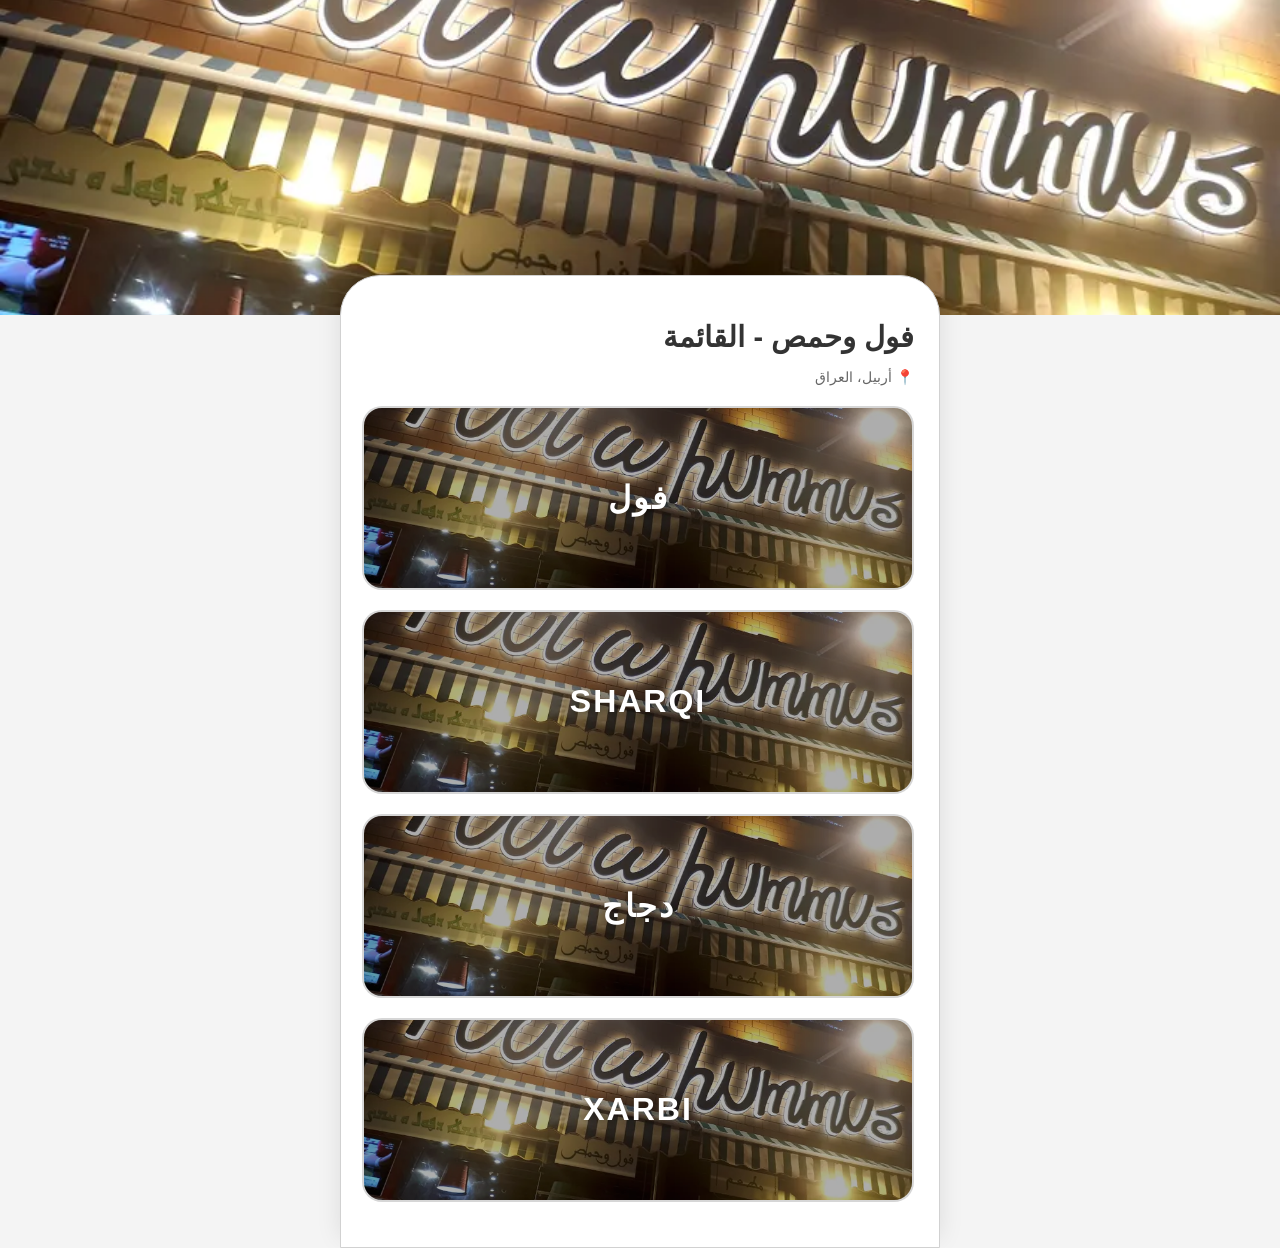
==== diffr.rest/fuul.html @ 0426ea6d "Add files via upload" ====
<!DOCTYPE html>
<html lang="en">

<head>
    <meta charset="UTF-8">
    <meta name="viewport" content="width=device-width, initial-scale=1.0">
    <link rel="stylesheet" href="diffr.css">
    <title>Fuul Hummus Menu</title>

    <style>
        /* This prevents the "flash" of original text */
        .loading-lang [data-key] {
            visibility: hidden;
        }
    </style>

    <script>
        // 1. Move translations to the top
        const translations = {
            ar: {
                title: "فول وحمص - القائمة",
                address: "📍 أربيل، العراق",
                fuul: "فول",
                chicken: "دجاج",
                  sharqi: "SHARQI",
                xarbi: "XARBI"
            },
            eng: {
                title: "Fuul & Hummus - Menu",
                address: "📍 Erbil, Iraq",
                fuul: "FUUL",
                chicken: "CHICKEN",
                sharqi: "SHARQI",
                xarbi: "XARBI"
            },
            kurdi: {
                title: "فول و حومس - لیست",
                address: "📍 هەولێر، عێراق",
                fuul: "فول",
                chicken: "مريشک",
                  sharqi: "SHARQI",
                xarbi: "XARBI",
                  sharqi: "SHARQI",
                xarbi: "XARBI"
            }
        };

        // 2. This function runs IMMEDIATELY before the body even appears
        function applyLanguage() {
            const lang = localStorage.getItem('userLanguage') || 'ar';

            // Set Direction immediately
            document.documentElement.dir = (lang === 'ar' || lang === 'kurdi') ? 'rtl' : 'ltr';

            // Add a class to hide elements until we translate them
            document.documentElement.classList.add('loading-lang');

            // Wait for the elements to exist in the DOM
            document.addEventListener("DOMContentLoaded", function () {
                const elements = document.querySelectorAll('[data-key]');
                elements.forEach(el => {
                    const key = el.getAttribute('data-key');
                    if (translations[lang] && translations[lang][key]) {
                        el.innerText = translations[lang][key];
                    }
                });
                // Reveal everything now that it's translated
                document.documentElement.classList.remove('loading-lang');
            });
        }

        applyLanguage();
    </script>
</head>

<body>
    <img src="../images/foul-w-hummus.webp" alt="WW Logo" class="image">
    <a href="../Menu/Fmenu.html">
        <div class="menu-wrapper">
            <div class="menu-card">
                <!-- Notice we keep the keys, but the JS handles the rest -->
                <h1 class="menu-title" data-key="title"></h1>
                <p class="address" data-key="address"></p>

                <div class="menu-item">
                    <img src="../images/foul-w-hummus.webp" alt="Fuul" class="item-img">
                    <div class="item-overlay">
                        <h2 data-key="fuul"></h2>
                    </div>
                </div>

                <div class="menu-item">
                    <img src="../images/foul-w-hummus.webp" alt="Chicken" class="item-img">
                    <div class="item-overlay">
                        <h2 data-key="sharqi"></h2>
                    </div>
                </div>

                <div class="menu-item">
                    <img src="../images/foul-w-hummus.webp" alt="Chicken" class="item-img">
                    <div class="item-overlay">
                        <h2 data-key="chicken"></h2>
                    </div>
                </div>

                <div class="menu-item">
                    <img src="../images/foul-w-hummus.webp" alt="Chicken" class="item-img">
                    <div class="item-overlay">
                        <h2 data-key="xarbi"></h2>
                    </div>
                </div>

            </div>
        </div>
    </a>
</body>

</html>
---- diffr.rest/diffr.css ----
/* 1. Basic Setup */
body {
    margin: 0;
    padding: 0;
    background-color: #f4f4f4; /* Fallback */
    font-family: 'Segoe UI', Tahoma, Geneva, Verdana, sans-serif;
}

/* 2. The Header Image (Logo/Banner) */
.image {
    width: 100%;
    height: 35vh; /* Takes up top 35% of screen */
    object-fit: cover;
    display: block;
    z-index: -1; /* Puts it behind everything else */
}

/* 3. The Centered Card Wrapper */
.menu-wrapper {
    display: flex;
    justify-content: center;
    width: 100%;
    /* Pulls the card UP over the image slightly */
    margin-top: -40px; 
}

.menu-card {
 background-color: white;
    width: 600px;
  
    
    /* ADD THIS LINE RIGHT HERE */
    border: 1px solid #d1d1d1; 
    
    border-radius: 40px 40px 0 0; 
    padding: 25px;
    box-shadow: 0px -10px 25px rgba(0,0,0,0.1);
    min-height: 100vh;
    box-sizing: border-box;
}

/* 4. Text Styling */
.menu-title {
    font-size: 1.8rem;
    margin-bottom: 5px;
    color: #333;
}

.address {
    color: #666;
    font-size: 0.9rem;
    margin-bottom: 20px;
}


.pill-btn {
    border: 1px solid #333;
    background: white;
    border-radius: 50px;
    padding: 10px 22px;
    font-weight: 600;
    cursor: pointer;
    white-space: nowrap;
    transition: 0.3s;
}

.pill-btn.active {
    background: #333;
    color: white;
}

/* 6. Large Menu Item Cards */
.menu-item {
    position: relative;
    width: 100%;
    height: 180px;
    margin-bottom: 20px;
    border-radius: 20px;
    overflow: hidden;
    background-color: #eee; /* Fallback for missing images */
   border: 2px solid rgba(0,0,0,0.1);
   z-index: 1;
}

.menu-item img {
    width: 100%;
    height: 100%;
    object-fit: cover;
}

.item-overlay {
    position: absolute;
    bottom: 0; 
    left: 0;
    width: 100%; 
    height: 100%;
    background: rgba(5, 5, 5, 0.327); /* Transparent dark layer */
    display: flex;
    justify-content: center;
    align-items: center;
}

.item-overlay h2 {
    color: white;
    font-size: 2rem;
    letter-spacing: 2px;
    text-shadow: 2px 2px 8px rgba(0,0,0,0.5);
    margin: 0;
}


/* Add this to your CSS */
.lang-switch-container {
    position: absolute;
    top: 15px;
    right: 15px;
    z-index: 10;
    display: flex;
    gap: 10px;
}

.lang-switch-container button {
    background: rgba(255, 255, 255, 0.8);
    border: 1px solid #333;
    padding: 5px 12px;
    border-radius: 20px;
    cursor: pointer;
    font-weight: bold;
    transition: 0.3s;
}

.lang-switch-container button:hover {
    background: #333;
    color: white;
}

a{
text-decoration: none;

}


.item-price{
position: relative;
display: flex;
text-align: end;
color: green;
justify-content: space-between;
top: -20px;
}
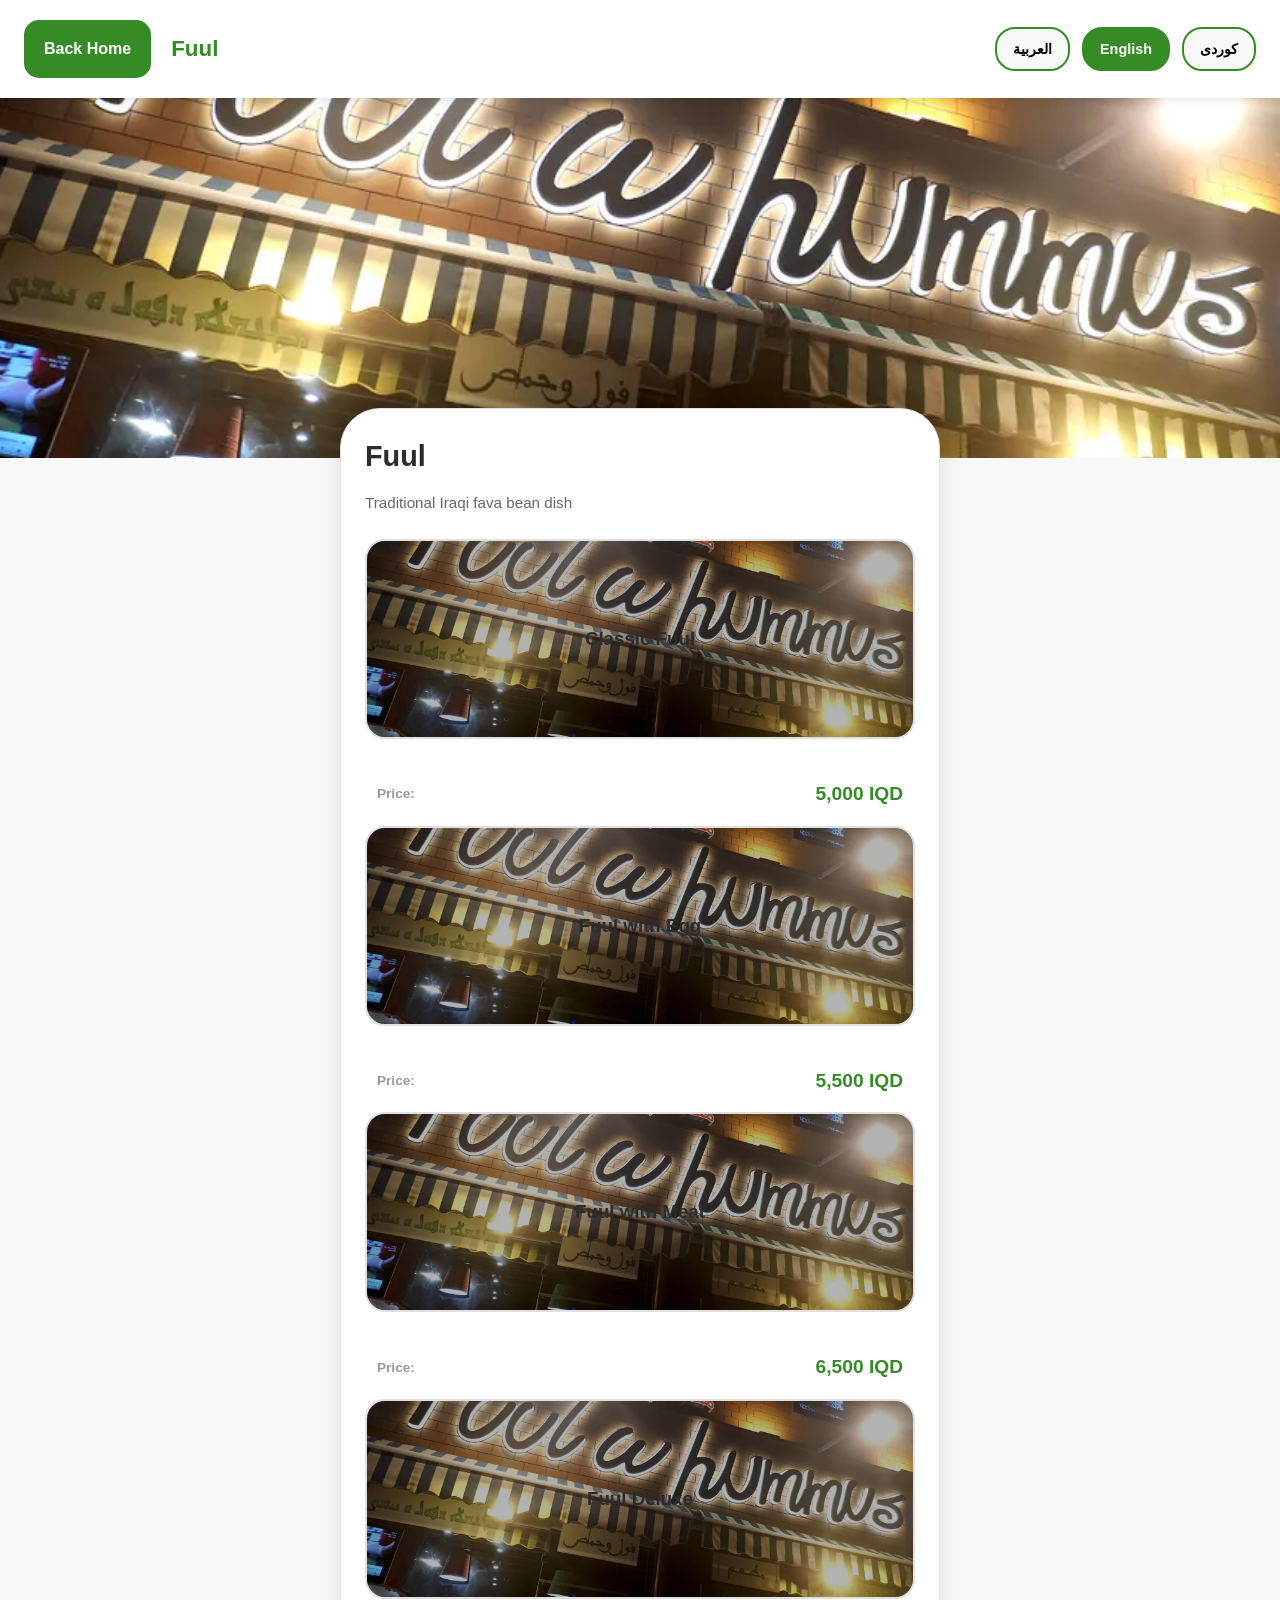
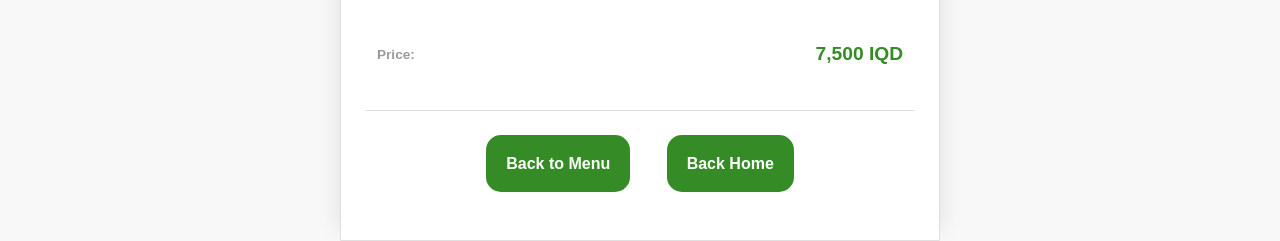
==== commit f47ec8e8: "Add files via upload" ====
--- a/diffr.rest/fuul.html
+++ b/diffr.rest/fuul.html
@@ -1,118 +1,167 @@
-<!DOCTYPE html>
-<html lang="en">
-
-<head>
-    <meta charset="UTF-8">
-    <meta name="viewport" content="width=device-width, initial-scale=1.0">
-    <link rel="stylesheet" href="diffr.css">
-    <title>Fuul Hummus Menu</title>
-
-    <style>
-        /* This prevents the "flash" of original text */
-        .loading-lang [data-key] {
-            visibility: hidden;
-        }
-    </style>
-
-    <script>
-        // 1. Move translations to the top
-        const translations = {
-            ar: {
-                title: "فول وحمص - القائمة",
-                address: "📍 أربيل، العراق",
-                fuul: "فول",
-                chicken: "دجاج",
-                  sharqi: "SHARQI",
-                xarbi: "XARBI"
-            },
-            eng: {
-                title: "Fuul & Hummus - Menu",
-                address: "📍 Erbil, Iraq",
-                fuul: "FUUL",
-                chicken: "CHICKEN",
-                sharqi: "SHARQI",
-                xarbi: "XARBI"
-            },
-            kurdi: {
-                title: "فول و حومس - لیست",
-                address: "📍 هەولێر، عێراق",
-                fuul: "فول",
-                chicken: "مريشک",
-                  sharqi: "SHARQI",
-                xarbi: "XARBI",
-                  sharqi: "SHARQI",
-                xarbi: "XARBI"
-            }
-        };
-
-        // 2. This function runs IMMEDIATELY before the body even appears
-        function applyLanguage() {
-            const lang = localStorage.getItem('userLanguage') || 'ar';
-
-            // Set Direction immediately
-            document.documentElement.dir = (lang === 'ar' || lang === 'kurdi') ? 'rtl' : 'ltr';
-
-            // Add a class to hide elements until we translate them
-            document.documentElement.classList.add('loading-lang');
-
-            // Wait for the elements to exist in the DOM
-            document.addEventListener("DOMContentLoaded", function () {
-                const elements = document.querySelectorAll('[data-key]');
-                elements.forEach(el => {
-                    const key = el.getAttribute('data-key');
-                    if (translations[lang] && translations[lang][key]) {
-                        el.innerText = translations[lang][key];
-                    }
-                });
-                // Reveal everything now that it's translated
-                document.documentElement.classList.remove('loading-lang');
-            });
-        }
-
-        applyLanguage();
-    </script>
-</head>
-
-<body>
-    <img src="../images/foul-w-hummus.webp" alt="WW Logo" class="image">
-    <a href="../Menu/Fmenu.html">
-        <div class="menu-wrapper">
-            <div class="menu-card">
-                <!-- Notice we keep the keys, but the JS handles the rest -->
-                <h1 class="menu-title" data-key="title"></h1>
-                <p class="address" data-key="address"></p>
-
-                <div class="menu-item">
-                    <img src="../images/foul-w-hummus.webp" alt="Fuul" class="item-img">
-                    <div class="item-overlay">
-                        <h2 data-key="fuul"></h2>
-                    </div>
-                </div>
-
-                <div class="menu-item">
-                    <img src="../images/foul-w-hummus.webp" alt="Chicken" class="item-img">
-                    <div class="item-overlay">
-                        <h2 data-key="sharqi"></h2>
-                    </div>
-                </div>
-
-                <div class="menu-item">
-                    <img src="../images/foul-w-hummus.webp" alt="Chicken" class="item-img">
-                    <div class="item-overlay">
-                        <h2 data-key="chicken"></h2>
-                    </div>
-                </div>
-
-                <div class="menu-item">
-                    <img src="../images/foul-w-hummus.webp" alt="Chicken" class="item-img">
-                    <div class="item-overlay">
-                        <h2 data-key="xarbi"></h2>
-                    </div>
-                </div>
-
-            </div>
-        </div>
-    </a>
-</body>
-
-</html>+<!DOCTYPE html>
+<html lang="en" dir="ltr">
+<head>
+    <meta charset="UTF-8">
+    <meta name="viewport" content="width=device-width, initial-scale=1.0">
+    <meta name="description" content="Fuul - Traditional Dish Menu">
+    <title>Fuul Menu</title>
+    <link rel="stylesheet" href="../style.css">
+</head>
+<body>
+    <!-- Header -->
+    <header class="site-header">
+        <a href="../index.html" class="nav-link" data-key="back-home">Back Home</a>
+        <h1 class="header-title" data-key="dish-name">Fuul</h1>
+        <div class="language-switch">
+            <button class="language-switch-button" data-lang="ar">العربية</button>
+            <button class="language-switch-button active" data-lang="eng">English</button>
+            <button class="language-switch-button" data-lang="kurdi">کوردی</button>
+        </div>
+    </header>
+
+    <!-- Main Content -->
+    <main>
+        <!-- Banner Image -->
+        <img src="../images/foul-w-hummus.webp" alt="Fuul Dish" class="menu-banner">
+
+        <!-- Menu Card -->
+        <div class="menu-wrapper">
+            <div class="menu-card">
+                <h2 class="menu-title" data-key="dish-name">Fuul</h2>
+                <p class="menu-address" data-key="dish-description">Traditional Iraqi fava bean dish</p>
+
+                <!-- Preparation 1 -->
+                <div class="menu-item">
+                    <img src="../images/foul-w-hummus.webp" alt="Fuul Classic" class="item-img">
+                    <div class="item-overlay">
+                        <h3 data-key="prep-classic">Classic Fuul</h3>
+                    </div>
+                </div>
+                <div class="item-price">
+                    <span class="item-price-label" data-key="price-label">Price:</span>
+                    <span class="item-price-value">5,000 IQD</span>
+                </div>
+
+                <!-- Preparation 2 -->
+                <div class="menu-item">
+                    <img src="../images/foul-w-hummus.webp" alt="Fuul with Egg" class="item-img">
+                    <div class="item-overlay">
+                        <h3 data-key="prep-egg">Fuul with Egg</h3>
+                    </div>
+                </div>
+                <div class="item-price">
+                    <span class="item-price-label" data-key="price-label">Price:</span>
+                    <span class="item-price-value">5,500 IQD</span>
+                </div>
+
+                <!-- Preparation 3 -->
+                <div class="menu-item">
+                    <img src="../images/foul-w-hummus.webp" alt="Fuul with Meat" class="item-img">
+                    <div class="item-overlay">
+                        <h3 data-key="prep-meat">Fuul with Meat</h3>
+                    </div>
+                </div>
+                <div class="item-price">
+                    <span class="item-price-label" data-key="price-label">Price:</span>
+                    <span class="item-price-value">6,500 IQD</span>
+                </div>
+
+                <!-- Preparation 4 -->
+                <div class="menu-item">
+                    <img src="../images/foul-w-hummus.webp" alt="Fuul Deluxe" class="item-img">
+                    <div class="item-overlay">
+                        <h3 data-key="prep-deluxe">Fuul Deluxe</h3>
+                    </div>
+                </div>
+                <div class="item-price">
+                    <span class="item-price-label" data-key="price-label">Price:</span>
+                    <span class="item-price-value">7,500 IQD</span>
+                </div>
+
+                <!-- Navigation -->
+                <div class="nav-container">
+                    <a href="../lang/eng.html" class="nav-link" data-key="back-menu">Back to Menu</a>
+                    <a href="../index.html" class="nav-link" data-key="back-home">Home</a>
+                </div>
+            </div>
+        </div>
+    </main>
+
+    <script>
+        // Translations
+        const translations = {
+            ar: {
+                'back-home': 'العودة للرئيسية',
+                'back-menu': 'العودة للقائمة',
+                'dish-name': 'فول',
+                'dish-description': 'طبق عراقي تقليدي من الفول',
+                'prep-classic': 'فول كلاسيكي',
+                'prep-egg': 'فول مع بيض',
+                'prep-meat': 'فول مع لحم',
+                'prep-deluxe': 'فول ديلوكس',
+                'price-label': 'السعر:'
+            },
+            eng: {
+                'back-home': 'Back Home',
+                'back-menu': 'Back to Menu',
+                'dish-name': 'Fuul',
+                'dish-description': 'Traditional Iraqi fava bean dish',
+                'prep-classic': 'Classic Fuul',
+                'prep-egg': 'Fuul with Egg',
+                'prep-meat': 'Fuul with Meat',
+                'prep-deluxe': 'Fuul Deluxe',
+                'price-label': 'Price:'
+            },
+            kurdi: {
+                'back-home': 'بگەڕێ بۆ ماڵەوە',
+                'back-menu': 'بگەڕێ بۆ لیست',
+                'dish-name': 'فول',
+                'dish-description': 'پێغەی عێراقی ڕێز',
+                'prep-classic': 'فول کلاسیکی',
+                'prep-egg': 'فول بە خۆرۆکی',
+                'prep-meat': 'فول بە گۆشت',
+                'prep-deluxe': 'فول دیلوکس',
+                'price-label': 'نرخ:'
+            }
+        };
+
+        // Apply Language
+        function applyLanguage(lang) {
+            const isRTL = (lang === 'ar' || lang === 'kurdi');
+            document.documentElement.dir = isRTL ? 'rtl' : 'ltr';
+            document.documentElement.lang = lang;
+
+            document.querySelectorAll('[data-key]').forEach(el => {
+                const key = el.getAttribute('data-key');
+                if (translations[lang] && translations[lang][key]) {
+                    el.innerText = translations[lang][key];
+                }
+            });
+
+            localStorage.setItem('userLanguage', lang);
+        }
+
+        // Initialize Language
+        const savedLang = localStorage.getItem('userLanguage') || 'eng';
+        applyLanguage(savedLang);
+
+        // Language Switch Buttons
+        document.querySelectorAll('.language-switch-button').forEach(button => {
+            button.addEventListener('click', function() {
+                const lang = this.getAttribute('data-lang');
+                
+                document.querySelectorAll('.language-switch-button').forEach(btn => {
+                    btn.classList.remove('active');
+                });
+                this.classList.add('active');
+
+                applyLanguage(lang);
+            });
+
+            if (button.getAttribute('data-lang') === savedLang) {
+                button.classList.add('active');
+            }
+        });
+    </script>
+</body>
+</html>
--- a/style.css
+++ b/style.css
@@ -0,0 +1,524 @@
+/* ============================================
+   FUUL & HUMMUS - UNIFIED STYLESHEET
+   Modern Restaurant Menu Site
+   ============================================ */
+
+/* 1. RESET & BASE STYLES */
+* {
+    margin: 0;
+    padding: 0;
+    box-sizing: border-box;
+}
+
+html {
+    scroll-behavior: smooth;
+}
+
+body {
+    font-family: 'Segoe UI', Tahoma, Geneva, Verdana, sans-serif;
+    color: #2C2C2C;
+    background-color: #F8F8F8;
+    overflow-x: hidden;
+    line-height: 1.6;
+}
+
+a {
+    text-decoration: none;
+    color: inherit;
+}
+
+button {
+    border: none;
+    cursor: pointer;
+    font-family: inherit;
+}
+
+img {
+    max-width: 100%;
+    height: auto;
+    display: block;
+}
+
+/* 2. COLOR VARIABLES & UTILITIES */
+:root {
+    --color-primary: #358C27;
+    --color-accent: #E71212;
+    --color-neon: #4FEE15;
+    --color-dark: #2C2C2C;
+    --color-light: #FFFFFF;
+    --color-bg: #F8F8F8;
+    --color-border: #E0E0E0;
+    --color-overlay: rgba(0, 0, 0, 0.3);
+    --spacing-xs: 8px;
+    --spacing-sm: 12px;
+    --spacing-md: 16px;
+    --spacing-lg: 20px;
+    --spacing-xl: 24px;
+    --spacing-xxl: 32px;
+}
+
+/* 3. LANDING PAGE STYLES */
+
+/* Background Image */
+.page-background {
+    position: fixed;
+    width: 100%;
+    height: 100%;
+    object-fit: cover;
+    z-index: -1;
+    top: 0;
+    left: 0;
+}
+
+/* Landing Page Container */
+.landing-container {
+    display: flex;
+    flex-direction: column;
+    align-items: center;
+    justify-content: center;
+    min-height: 100vh;
+    padding: var(--spacing-lg);
+    gap: var(--spacing-xxl);
+}
+
+/* Logo */
+.site-logo {
+    position: fixed;
+    top: var(--spacing-lg);
+    left: var(--spacing-lg);
+    width: 100px;
+    height: 100px;
+    border-radius: 50%;
+    object-fit: cover;
+    border: 3px solid rgba(255, 255, 255, 0.3);
+    z-index: 20;
+    box-shadow: 0 4px 15px rgba(0, 0, 0, 0.2);
+}
+
+/* Page Title */
+.page-title {
+    color: var(--color-light);
+    font-size: clamp(1.8rem, 5vw, 3rem);
+    text-align: center;
+    padding: var(--spacing-lg) var(--spacing-xl);
+    background: rgba(255, 255, 255, 0.1);
+    border: 1px solid rgba(255, 255, 255, 0.2);
+    border-radius: 20px;
+    backdrop-filter: blur(10px);
+    min-width: 300px;
+    min-height: 80px;
+    display: flex;
+    align-items: center;
+    justify-content: center;
+    z-index: 10;
+}
+
+/* Language Button Container */
+.language-button-group {
+    display: flex;
+    flex-direction: column;
+    align-items: center;
+    gap: var(--spacing-lg);
+    width: 100%;
+}
+
+.language-selector-button {
+    width: 100%;
+    max-width: 450px;
+    min-width: 280px;
+    height: 80px;
+    background-color: rgba(53, 140, 39, 0.8);
+    color: var(--color-light);
+    border: 3px solid rgba(231, 18, 18, 0.8);
+    border-radius: 15px;
+    font-size: clamp(1.2rem, 2vw, 1.8rem);
+    font-weight: bold;
+    display: flex;
+    justify-content: center;
+    align-items: center;
+    transition: transform 0.2s ease;
+}
+
+.language-selector-button:hover {
+    transform: scale(1.05);
+}
+
+/* Map Container */
+.map-container {
+    width: 100%;
+    max-width: 500px;
+    aspect-ratio: 16 / 9;
+    border-radius: 20px;
+    border: 2px solid rgba(79, 238, 21, 0.5);
+    overflow: hidden;
+    z-index: 10;
+    animation: neon-pulse 2s infinite alternate;
+}
+
+.map-container iframe {
+    width: 100%;
+    height: 100%;
+    border: none;
+}
+
+/* 4. HEADER STYLES */
+.site-header {
+    display: flex;
+    justify-content: space-between;
+    align-items: center;
+    padding: var(--spacing-lg) var(--spacing-xl);
+    background-color: var(--color-light);
+    box-shadow: 0 2px 8px rgba(0, 0, 0, 0.1);
+    position: sticky;
+    top: 0;
+    z-index: 15;
+}
+
+.header-logo {
+    width: 50px;
+    height: 50px;
+    border-radius: 50%;
+    object-fit: cover;
+    border: 2px solid var(--color-primary);
+}
+
+.header-title {
+    font-size: 1.4rem;
+    font-weight: bold;
+    color: var(--color-primary);
+    flex: 1;
+    margin-left: var(--spacing-lg);
+}
+
+.language-switch {
+    display: flex;
+    gap: var(--spacing-sm);
+}
+
+.language-switch-button {
+    padding: var(--spacing-sm) var(--spacing-md);
+    background-color: var(--color-bg);
+    border: 2px solid var(--color-primary);
+    border-radius: 20px;
+    font-weight: bold;
+    font-size: 0.9rem;
+    transition: 0.3s ease;
+}
+
+.language-switch-button.active {
+    background-color: var(--color-primary);
+    color: var(--color-light);
+}
+
+.language-switch-button:hover {
+    background-color: var(--color-primary);
+    color: var(--color-light);
+}
+
+/* 5. MENU PAGE STYLES */
+
+/* Banner Image */
+.menu-banner {
+    width: 100%;
+    height: 40vh;
+    object-fit: cover;
+    display: block;
+}
+
+/* Menu Wrapper */
+.menu-wrapper {
+    display: flex;
+    justify-content: center;
+    width: 100%;
+    margin-top: -50px;
+    padding: 0 var(--spacing-md);
+}
+
+/* Menu Card */
+.menu-card {
+    background-color: var(--color-light);
+    width: 100%;
+    max-width: 600px;
+    border: 1px solid var(--color-border);
+    border-radius: 40px 40px 0 0;
+    padding: var(--spacing-xl);
+    box-shadow: 0 -10px 25px rgba(0, 0, 0, 0.1);
+    min-height: 100vh;
+}
+
+/* Menu Title */
+.menu-title {
+    font-size: 1.8rem;
+    font-weight: bold;
+    margin-bottom: var(--spacing-sm);
+    color: var(--color-dark);
+}
+
+/* Address */
+.menu-address {
+    color: #666;
+    font-size: 0.95rem;
+    margin-bottom: var(--spacing-xl);
+}
+
+/* Menu Item */
+.menu-item {
+    position: relative;
+    width: 100%;
+    height: 200px;
+    margin-bottom: var(--spacing-xl);
+    border-radius: 20px;
+    overflow: hidden;
+    background-color: #EEE;
+    border: 2px solid var(--color-border);
+    transition: transform 0.3s ease, box-shadow 0.3s ease;
+}
+
+.menu-item:hover {
+    transform: translateY(-5px);
+    box-shadow: 0 8px 20px rgba(0, 0, 0, 0.15);
+}
+
+.menu-item img {
+    width: 100%;
+    height: 100%;
+    object-fit: cover;
+}
+
+/* Item Overlay */
+.item-overlay {
+    position: absolute;
+    bottom: 0;
+    left: 0;
+    width: 100%;
+    height: 100%;
+    background: var(--color-overlay);
+    display: flex;
+    justify-content: center;
+    align-items: center;
+    transition: background 0.3s ease;
+}
+
+.menu-item:hover .item-overlay {
+    background: rgba(0, 0, 0, 0.5);
+}
+
+.item-overlay h2 {
+    color: var(--color-light);
+    font-size: 2rem;
+    letter-spacing: 2px;
+    text-shadow: 2px 2px 8px rgba(0, 0, 0, 0.5);
+    margin: 0;
+    text-align: center;
+}
+
+/* Item Price */
+.item-price {
+    display: flex;
+    justify-content: space-between;
+    align-items: center;
+    padding: var(--spacing-md) var(--spacing-sm);
+    color: var(--color-primary);
+    font-weight: bold;
+    font-size: 1rem;
+}
+
+.item-price-label {
+    font-size: 0.85rem;
+    color: #999;
+}
+
+.item-price-value {
+    font-size: 1.2rem;
+}
+
+/* 6. NAVIGATION STYLES */
+
+.nav-link {
+    display: inline-block;
+    padding: var(--spacing-md) var(--spacing-lg);
+    background-color: var(--color-primary);
+    color: var(--color-light);
+    border-radius: 15px;
+    font-weight: bold;
+    transition: 0.3s ease;
+}
+
+.nav-link:hover {
+    background-color: var(--color-accent);
+    transform: scale(1.05);
+}
+
+.nav-container {
+    padding: var(--spacing-xl);
+    text-align: center;
+    border-top: 1px solid var(--color-border);
+    margin-top: var(--spacing-xl);
+}
+
+.nav-container a {
+    margin: 0 var(--spacing-md);
+}
+
+/* 7. ANIMATIONS */
+
+@keyframes neon-pulse {
+    from {
+        box-shadow: 0 0 10px rgba(79, 238, 21, 0.2);
+    }
+    to {
+        box-shadow: 0 0 25px rgba(79, 238, 21, 0.7);
+    }
+}
+
+@keyframes slide-up {
+    from {
+        opacity: 0;
+        transform: translateY(30px);
+    }
+    to {
+        opacity: 1;
+        transform: translateY(0);
+    }
+}
+
+@keyframes fade-in {
+    from {
+        opacity: 0;
+    }
+    to {
+        opacity: 1;
+    }
+}
+
+.menu-card {
+    animation: slide-up 0.5s ease-out;
+}
+
+/* 8. RESPONSIVE DESIGN */
+
+/* Mobile: < 640px */
+@media (max-width: 639px) {
+    .landing-container {
+        gap: var(--spacing-xl);
+        padding-top: 120px;
+    }
+
+    .site-logo {
+        width: 80px;
+        height: 80px;
+    }
+
+    .page-title {
+        font-size: 1.5rem;
+        min-width: 280px;
+        padding: var(--spacing-md) var(--spacing-lg);
+    }
+
+    .language-selector-button {
+        height: 70px;
+        font-size: 1.1rem;
+    }
+
+    .map-container {
+        height: 250px;
+    }
+
+    .menu-wrapper {
+        padding: 0 var(--spacing-sm);
+        margin-top: -40px;
+    }
+
+    .menu-card {
+        padding: var(--spacing-lg);
+        border-radius: 30px 30px 0 0;
+    }
+
+    .menu-title {
+        font-size: 1.4rem;
+    }
+
+    .item-overlay h2 {
+        font-size: 1.5rem;
+    }
+
+    .menu-item {
+        height: 160px;
+        margin-bottom: var(--spacing-lg);
+    }
+}
+
+/* Tablet: 640px - 1024px */
+@media (min-width: 640px) and (max-width: 1024px) {
+    .landing-container {
+        gap: var(--spacing-xl);
+    }
+
+    .site-logo {
+        width: 90px;
+        height: 90px;
+    }
+
+    .menu-card {
+        max-width: 550px;
+    }
+}
+
+/* Desktop: > 1024px */
+@media (min-width: 1025px) {
+    .landing-container {
+        gap: 40px;
+    }
+
+    .menu-card {
+        max-width: 600px;
+    }
+}
+
+/* Landscape orientation on mobile devices */
+@media screen and (orientation: landscape) and (max-height: 600px) {
+    .landing-container {
+        gap: var(--spacing-lg);
+    }
+
+    .site-logo {
+        width: 60px;
+        height: 60px;
+        top: var(--spacing-sm);
+        left: var(--spacing-sm);
+    }
+
+    .page-title {
+        font-size: 1.3rem;
+        padding: var(--spacing-sm) var(--spacing-md);
+        min-height: auto;
+    }
+
+    .language-button-group {
+        flex-direction: row;
+        flex-wrap: wrap;
+        gap: var(--spacing-sm);
+    }
+
+    .language-selector-button {
+        max-width: 150px;
+        height: 50px;
+        font-size: 0.9rem;
+    }
+
+    .map-container {
+        max-width: 300px;
+        height: 200px;
+    }
+}
+
+/* RTL Support */
+[dir="rtl"] .header-title {
+    margin-left: 0;
+    margin-right: var(--spacing-lg);
+}
+
+[dir="rtl"] .site-logo {
+    right: var(--spacing-lg);
+    left: auto;
+}
